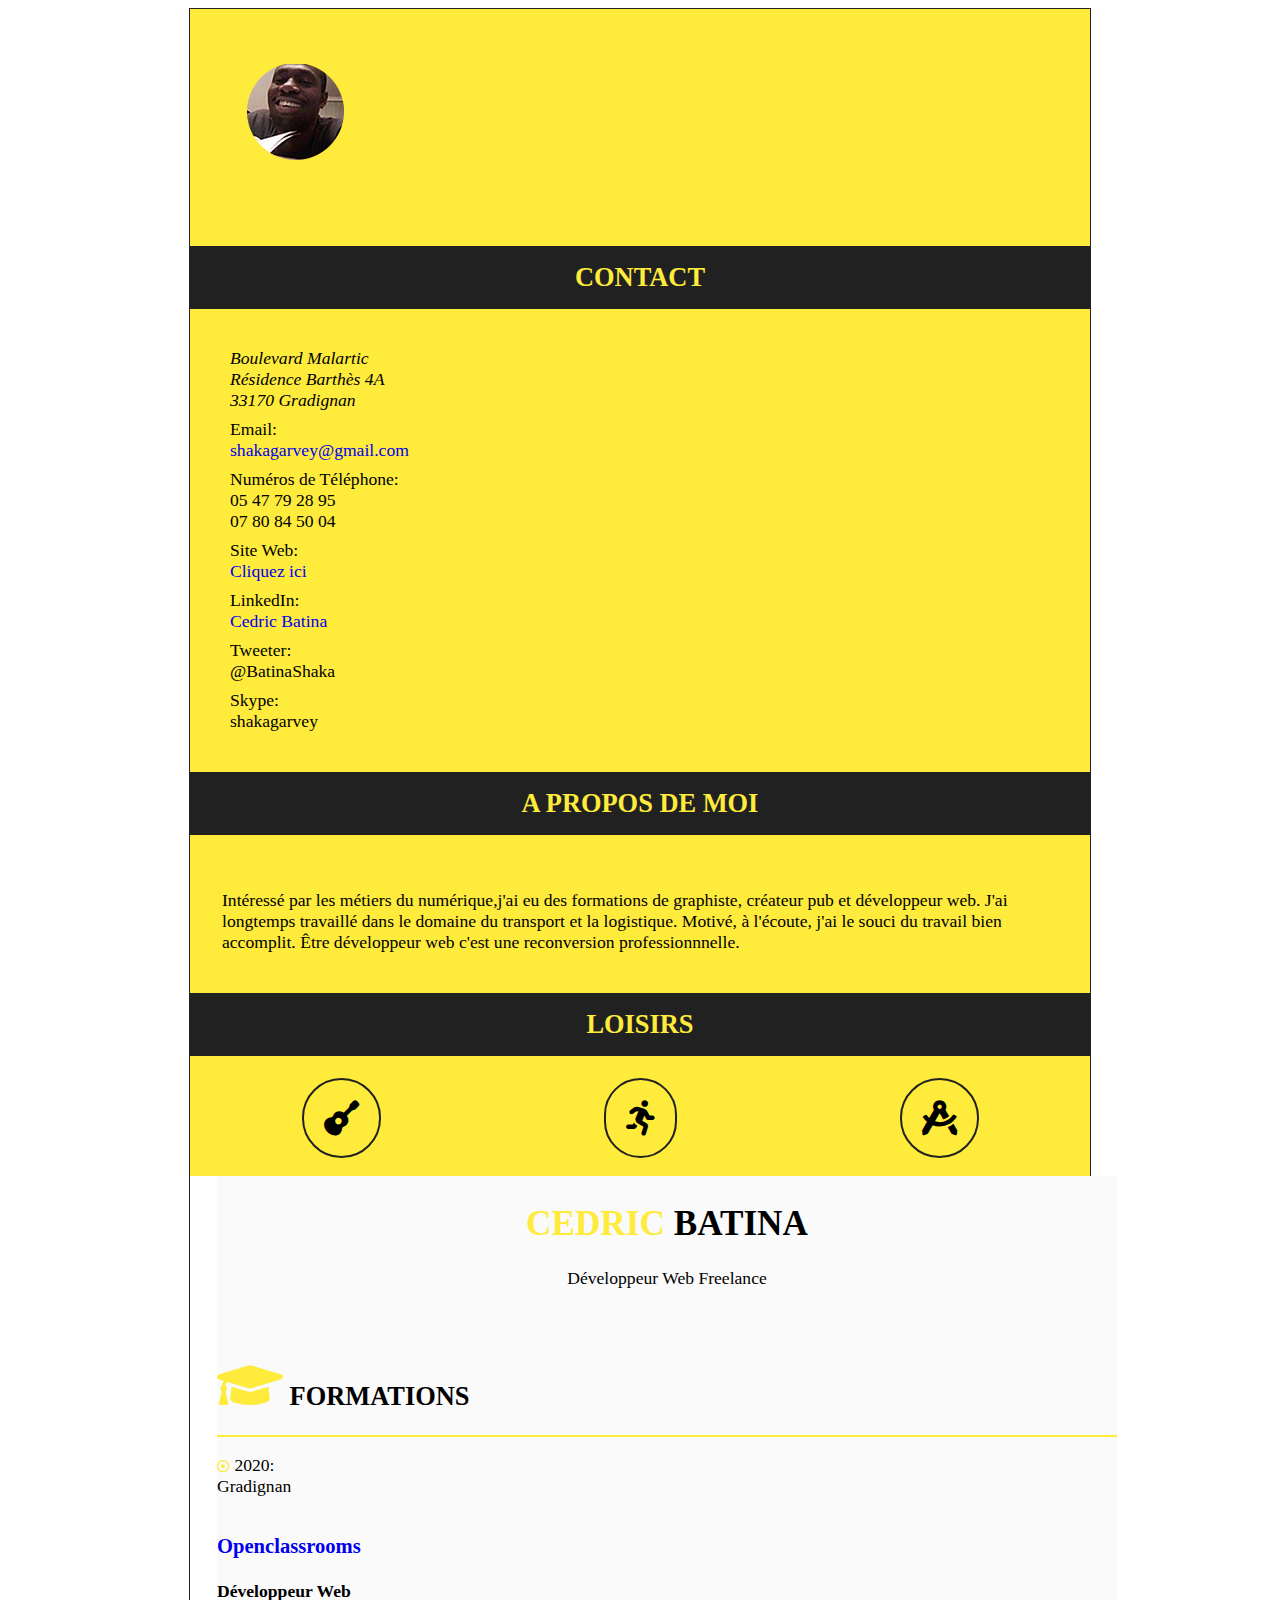
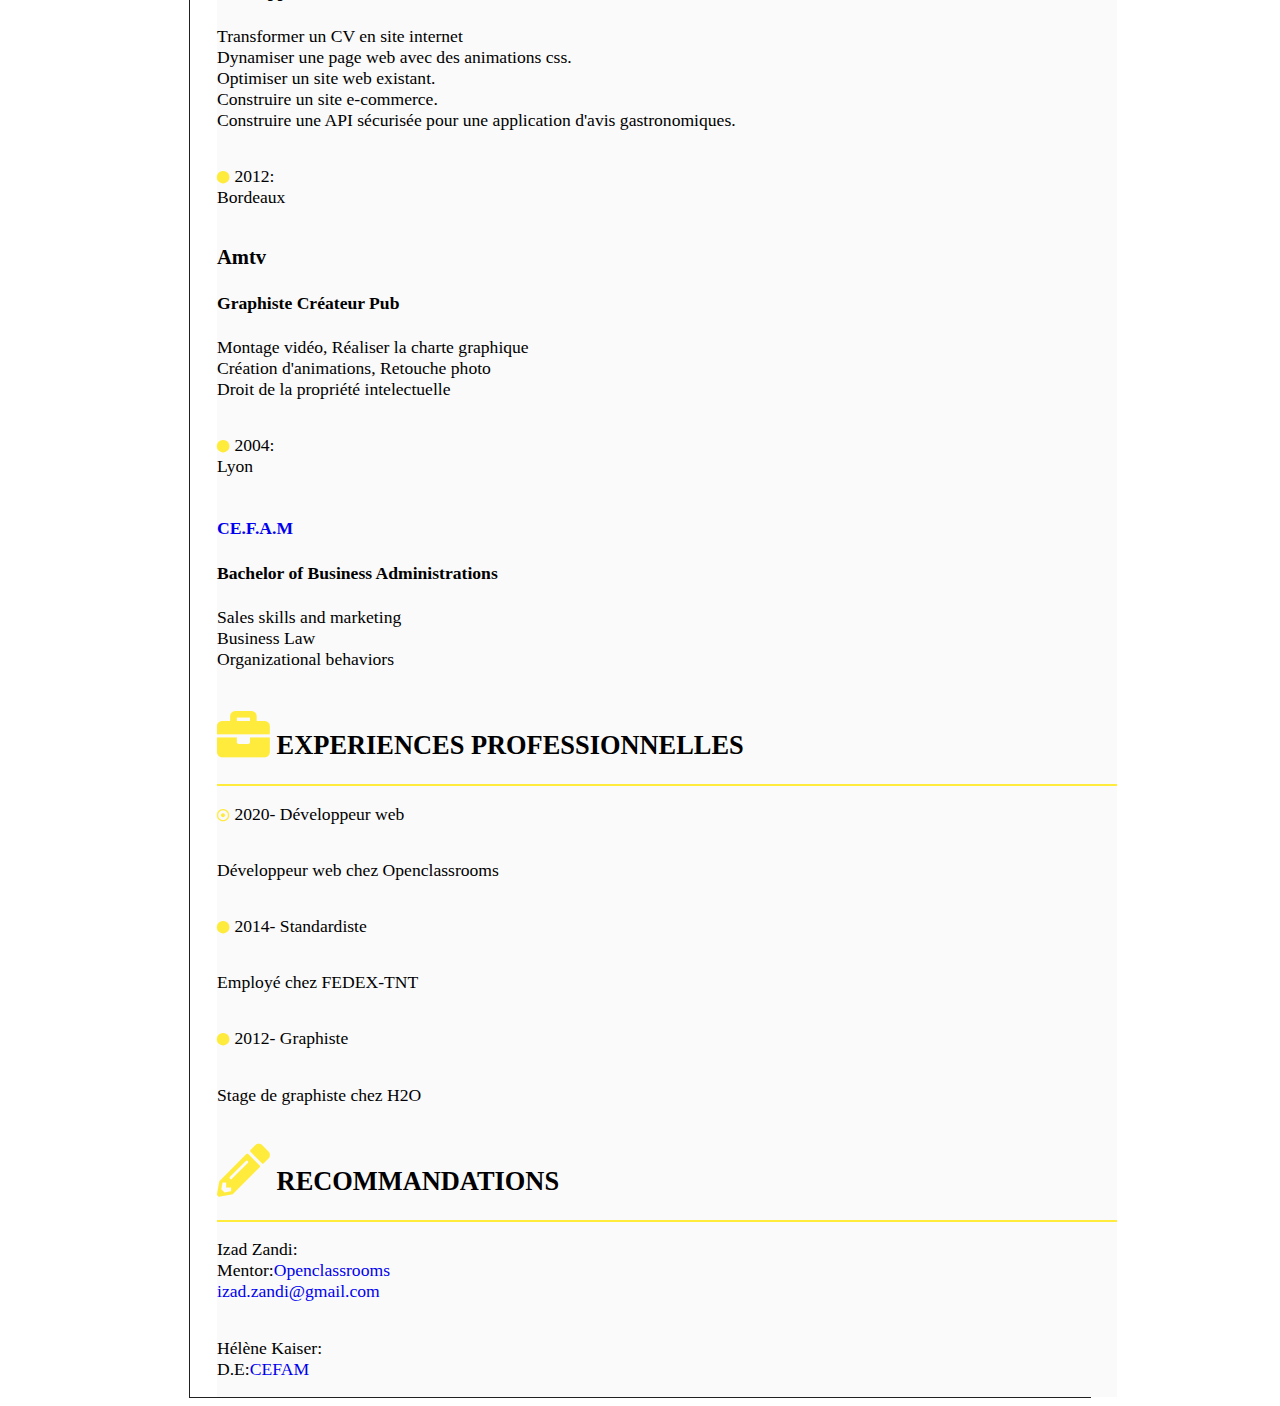
==== index.html @ cf8fa0cb "second commit" ====
<!DOCTYPE html>
<html lang ="fr">

<head>
    <!--mon head-->
    <meta charset="utf-8"/>
    <!--metatags pour facebook-->
    <meta property="og:title" content="Cedric Batina Développeur web freelance" />
    <meta property="og:type" content="CV responsive" />
    <meta property="og:url" content="http://cedricbatina.github.io/P2_Batina_Cedric" />
    <meta property="og:image" content="http://cedricbatina.com/ma_photo_mini.jpg" />
    <meta property="og:description" content="Développeur Web Freelance CV" />
    <!--metatags pour tweeter-->
    <meta name="twitter:card" content="Cedric Batina">
    <meta name="twitter:site" content="@publisher_handle">
    <meta name="twitter:title" content="Cedric Batina Développeur Web Freelance">
    <meta name="twitter:description" content="Cedric Batina CV responsive Développeur Web Graphiste Créateur Pub">
    <meta name="twitter:creator" content="@author_handle">
    <meta name="twitter:image" content="http://www.cedricbatina.com/ma_ photo_mini.jpg">    
    <meta name="viewport" content="width=device-width, initial scale=1.0">
    <link rel="stylesheet" href="https://fonts.googleapis.com.com/css?family=Open+Sans:300,400,600,700&display=swap">
    <link rel="stylesheet" media="screen and (max-width:700px)" href="min.css" />
    <link rel="stylesheet" media="screen and (min-width:700px) and (max-width:1280px)" href="med.css" />
    <link rel="stylesheet" href="max.css" />
    <link rel="stylesheet" href="all.min.css" />
    <link rel="stylesheet" href="https://use.fontawesome.com/releases/v5.13.0/css/all.css" />

    <title>Responsive CV</title>

    </head>
    <body>
        <div id="container">
               <div class="section">
                   <header>
                <h1><strong>CEDRIC</strong> BATINA</h1><p><span>Dévelo</span>ppeur Web Freelance</p>
                   </header>
                    <div id="formations"><!--sous-partie formation-->
                            <h2><i class="fas fa-graduation-cap fa-2x"></i>  FORMATIONS</h2>
                        <div class="form">
                            <div class="openclassrooms">
                                <div class="annee"><p><i class="far fa-dot-circle"></i>  2020:<br/>Gradignan</p></div>
                                <div class="ecole"><a href="https://www.openclassrooms.com"><h3>Openclassrooms</h3></a>
                                    <h4>Développeur Web</h4>
                                <P>Transformer un CV en site internet<br/>Dynamiser une page web avec des animations css.<br/>
                                    Optimiser un site web existant.<br/>Construire un site e-commerce.<br/>
                                    Construire une API sécurisée pour une application d'avis gastronomiques.</P></div>
                               </div>
                               <div class="amtv">
                                <div class="annee"><P><i class="fas fa-circle"></i>  2012:<br/>Bordeaux</P></div>
                                <div class="ecole"><h3>Amtv</h3> <h4>Graphiste Créateur Pub</h4><p>Montage vidéo, Réaliser la charte graphique<br/>
                                    Création d'animations, Retouche photo<br/>Droit de la propriété intelectuelle</p></div>
                            </div>
                            <div class="cefam">
                                <div class="annee"><p><i class="fas fa-circle"></i>  2004:<br/>Lyon</p></div>
                                <div class="ecole"><h4><a href="https://www.cefam.fr"><abbr title="Centre Franco-Américain de Management">CE.F.A.M</abbr></a>
                                     </h3><h4>Bachelor of Business Administrations</h4>
                                    <p>Sales skills and marketing<br/>Business Law<br/>Organizational behaviors</p>
                                </div>
                              </div>
                        </div>
                    </div>
                    <div id="experiences"><!--sous-parties:experiences-->
                         <h2><i class="fas fa-briefcase fa-2x"></i>     EXPERIENCES PROFESSIONNELLES</h2>
                            <div class="pro1">
                                <div class="annee"><p><i class="far fa-dot-circle"></i>  2020- Développeur web</p></div>
                                <div class="ecole"><p>Développeur web chez Openclassrooms</p></div>                    
                            </div>
                            <div class="pro2">
                                <div class="annee"><p><i class="fas fa-circle"></i>  2014- Standardiste</p></div>
                                <div class="ecole"><p>Employé chez FEDEX-TNT</p></div>
                            </div>
                            <div class="pro3">
                                <div class="annee"><p><i class="fas fa-circle"></i>  2012- Graphiste</p></div>
                                <div class="ecole"><p>Stage de graphiste chez H2O</p></div>
                            </div>
                    </div><!--fin de la sous-partie:expériences-->
                    <div id="recommandations"><!--sous-partie:recommandations-->
                        <h2><i class="fas fa-pencil-alt fa-2x"></i>     RECOMMANDATIONS</h2>
                        <div class="mentors">
                        <div class="gaetan"><p>Izad Zandi:<br/>Mentor:<a href="https//:www.openclassrooms.com">Openclassrooms</a><br/>
                            <a href="mailto:izad.zandi@gmail.com" target="_blank">izad.zandi@gmail.com</a></p></div>
                        <div class="syl"><p>Hélène Kaiser:<br/>D.E:<a href="https//:www.cefam.fr">CEFAM</a></p></div>
                    </div>
                </div><!--fin de sous-partie:recommandations-->
                </div>

                <div class="aside"><!--partie aside-->
                <header>
            <div class="photo"><a href="images/ma_photo_mini.jpg"><img src="images/ma_photo_mini.png" alt="ma photo"></a></div>
                   </header>
                   <h2>CONTACT</h2>

                <div class="contact">
                    <p>
                        <ul>
                            <li><address>Boulevard Malartic<br/>Résidence Barthès 4A<br/>33170 Gradignan</address></li>
                            <li>Email:<br/><a href="mailto:shakagarvey.com" target="_blank">shakagarvey@gmail.com</a></li>
                            <li>Numéros de Téléphone:<br/>05 47 79 28 95<br/>07 80 84 50 04</li>
                            <li>Site Web:<br/><a href="https://cedricbatina.github.io/P2_Batina_Cedric">Cliquez ici</a></li>
                            <li>LinkedIn:<br/><a href="https://www.linkedin.com/in/cédric-batina-6b17b31a7">Cedric Batina</a></li>
                            <li>Tweeter:<br/>@BatinaShaka</li>
                            <li>Skype:<br/>shakagarvey</li>                            
                        </ul>
                    </p>
                </div><!--fin de contact-->

                <h2>A PROPOS DE MOI</h2>

                <div class="propos">
                          
                    <p>Intéressé par les métiers du numérique,j'ai eu des formations
                     de graphiste, créateur pub et développeur web. J'ai longtemps travaillé
                     dans le domaine du transport et la logistique. Motivé, à l'écoute, j'ai
                     le souci du travail bien accomplit. Être développeur web c'est une 
                     reconversion professionnnelle.</p>
                    </div>
                    <h2>LOISIRS</h2>
                <div class="loisirs">

                    <div class="guitar"><i class="fas fa-guitar fa-2x"></i></div>
                    <div class="running"><i class="fas fa-running fa-2x"></i></div>
                    <div class="compass"><i class="fas fa-drafting-compass fa-2x"></i></div>
            </div>           
            <!--fin de aside-->

               </div>
        </div>

    </body>
</html>
---- min.css ----
@media screen and (max-width:700px){
    #container{
        border: .5px solid #212121;
        width: auto;
        margin: auto;
        display: flex;
        flex-direction: column-reverse;
        font-size: 1.1rem;
        }
    header
    {
    text-align: center;
    padding: 5px;
    }
    .photo
    {
            text-align: left;
            padding: 50px;
    
        }
        .title{
            margin-left: 10rem;
        }
        strong{
            color: #ffeb3b;
        }
        span{
            text-decoration-color: #ffeb3b;
            text-decoration: none;
        }
    .section 
    {
        width: 100%;
        display: flex;
        flex-flow: column nowrap;
        background-color: #FAFAFA;
        margin-left: 3%;
        margin-right: 2rem;
    
    }
    
    ul{
        padding-right: 2rem;
        list-style: none;
        
    }
     a {
        text-decoration: none;
        }
     a:hover{
        background-color: #212121;
        color: #ffeb3b;
    }
    .propos
     {
        flex-grow: 1;
        padding-right: 3rem;
        padding-left: 2rem;
        padding-top: 1rem;
    }
    .propos:nth-of-type(3){
    flex-grow: 1;
    }
    
    .loisirs {
        flex-shrink: 1;
        display: flex;
        flex-flow: row nowrap;
        justify-content: space-around;
        margin-bottom: 2%;
    }
    .loisirs:nth-of-type(4){
        flex-shrink: 1;
    }
    .guitar 
    {   padding:15px;
        border-radius: 15px;
        border: 1px solid black;
    }
    .running {
        padding: 15px;
        border-radius: 15px;
        border: 1px solid black;
    }
    .compass
    {   padding: 15px;
        border: 1px solid black;
        border-radius: 15px;
    }
    .aside{
        display: flex;
        flex-direction: column;
        background-color: #ffeb3b;
        width: 100%;
    }
    .aside > h2
    {
        background-color: #212121;
        color: #ffeb3b;
        padding: 1rem;
    }
    
    #formations{
        display: flex;
        flex-direction: column;
        margin-top: 3%;
    }
    #formations > h2 
    {
        text-align: left;
    }
    
    .form{
        border-top: 2px solid #ffeb3b;
        display: flex;
        flex-direction: column;
        }
    .openclassrooms{
            display: flex;
            flex-flow: column nowrap;
        }
        
    .amtv{
        display: flex;
        flex-flow: column nowrap;
    }
    .cefam{
        display: flex;
        flex-flow: column nowrap;
    }
    #experiences{
        display: flex;
        flex-direction: column;
    }
    .pro1{
        border-top: 2px solid #ffeb3b;
        display: flex;
        flex-flow: column nowrap;
    }
    .pro2{
        display: flex;
        flex-flow: column nowrap;
    }
    .pro3{
        display: flex;
        flex-flow: column nowrap;
    }
    #recommandations{
        display: flex;
        flex-direction: column;
        }
    .mentors{
            border-top: 2px solid #ffeb3b;
            display: flex;
            flex-flow: column nowrap;
        }
        .annee{
            width: 40%;
    
        }
        .ecole{
            width: 60%;
        }
        li{
            margin-bottom: .5rem;
        }
    .loisir{
    display: flex;
    flex-direction: row;
    justify-content: space-around;
    margin-bottom: 3rem;
    align-items: center;
    flex-shrink: 1;
    color:#212121;
        }
    
        .loisirs:nth-of-type(4) {
            flex-shrink: 1;
        }
        .guitar
        {
            border-radius: 40px;
            border: 2px solid #212121;
            padding: 20px;
        }
        .running
        {
            
            border-radius: 40px;
            border: 2px solid #212121;
            padding: 20px;
        }
        .compass{
            
            border-radius: 40px;
            border: 2px solid #212121;
            padding: 20px;
        }
        h2 > i
        {
         color: #ffeb3b;
    
        }
        .aside > h2
        {
        text-align: center;
        }
    p > i
    {
     font-size: .8rem;
     color: #ffeb3b;
    }
    
    abbr{
        text-decoration: none;
    }
    }
---- med.css ----
@media screen and (min-width:700px) and (max-width:1280px)
{
#container{
    border: .5px solid #212121;
    width: 900px;
    margin: auto;
    display: flex;
    flex-direction: column-reverse;
    font-size: 1.1rem;
    }
header
{
text-align: center;
padding: 5px;
}
.photo
{
        text-align: left;
        padding: 50px;

    }
    .title{
        margin-left: 10rem;
    }
    strong{
        color: #ffeb3b;
    }
    span{
        text-decoration-color: #ffeb3b;
        text-decoration: none;
    }
.section 
{
    width: 100%;
    display: flex;
    flex-flow: column nowrap;
    background-color: #FAFAFA;
    margin-left: 3%;
    margin-right: 2rem;

}

ul{
    padding-right: 2rem;
    list-style: none;
    
}
 a {
    text-decoration: none;
    }
 a:hover{
    background-color: #212121;
    color: #ffeb3b;
}
.propos
 {
    flex-grow: 1;
    padding-right: 3rem;
    padding-left: 2rem;
    padding-top: 1rem;
}
.propos:nth-of-type(3){
flex-grow: 1;
}

.loisirs {
    flex-shrink: 1;
    display: flex;
    flex-flow: row nowrap;
    justify-content: space-around;
    margin-bottom: 2%;
}
.loisirs:nth-of-type(4){
    flex-shrink: 1;
}
.guitar 
{   padding:15px;
    border-radius: 15px;
    border: 1px solid black;
}
.running {
    padding: 15px;
    border-radius: 15px;
    border: 1px solid black;
}
.compass
{   padding: 15px;
    border: 1px solid black;
    border-radius: 15px;
}
.aside{
    display: flex;
    flex-direction: column;
    background-color: #ffeb3b;
    width: 100%;
}
.aside > h2
{
    background-color: #212121;
    color: #ffeb3b;
    padding: 1rem;
}

#formations{
    display: flex;
    flex-direction: column;
    margin-top: 3%;
}
#formations > h2 
{
    text-align: left;
}

.form{
    border-top: 2px solid #ffeb3b;
    display: flex;
    flex-direction: column;
    }
.openclassrooms{
        display: flex;
        flex-flow: column nowrap;
    }
    
.amtv{
    display: flex;
    flex-flow: column nowrap;
}
.cefam{
    display: flex;
    flex-flow: column nowrap;
}
#experiences{
    display: flex;
    flex-direction: column;
}
.pro1{
    border-top: 2px solid #ffeb3b;
    display: flex;
    flex-flow: column nowrap;
}
.pro2{
    display: flex;
    flex-flow: column nowrap;
}
.pro3{
    display: flex;
    flex-flow: column nowrap;
}
#recommandations{
    display: flex;
    flex-direction: column;
    }
.mentors{
        border-top: 2px solid #ffeb3b;
        display: flex;
        flex-flow: column nowrap;
    }
    .annee{
        width: 40%;

    }
    .ecole{
        width: 60%;
    }
    li{
        margin-bottom: .5rem;
    }
.loisir{
display: flex;
flex-direction: row;
justify-content: space-around;
margin-bottom: 3rem;
align-items: center;
flex-shrink: 1;
color:#212121;
    }

    .loisirs:nth-of-type(4) {
        flex-shrink: 1;
    }
    .guitar
    {
        border-radius: 40px;
        border: 2px solid #212121;
        padding: 20px;
    }
    .running
    {
        
        border-radius: 40px;
        border: 2px solid #212121;
        padding: 20px;
    }
    .compass{
        
        border-radius: 40px;
        border: 2px solid #212121;
        padding: 20px;
    }
    h2 > i
    {
     color: #ffeb3b;

    }
    .aside > h2
    {
    text-align: center;
    }
p > i
{
 font-size: .8rem;
 color: #ffeb3b;
}

abbr{
    text-decoration: none;
}
}
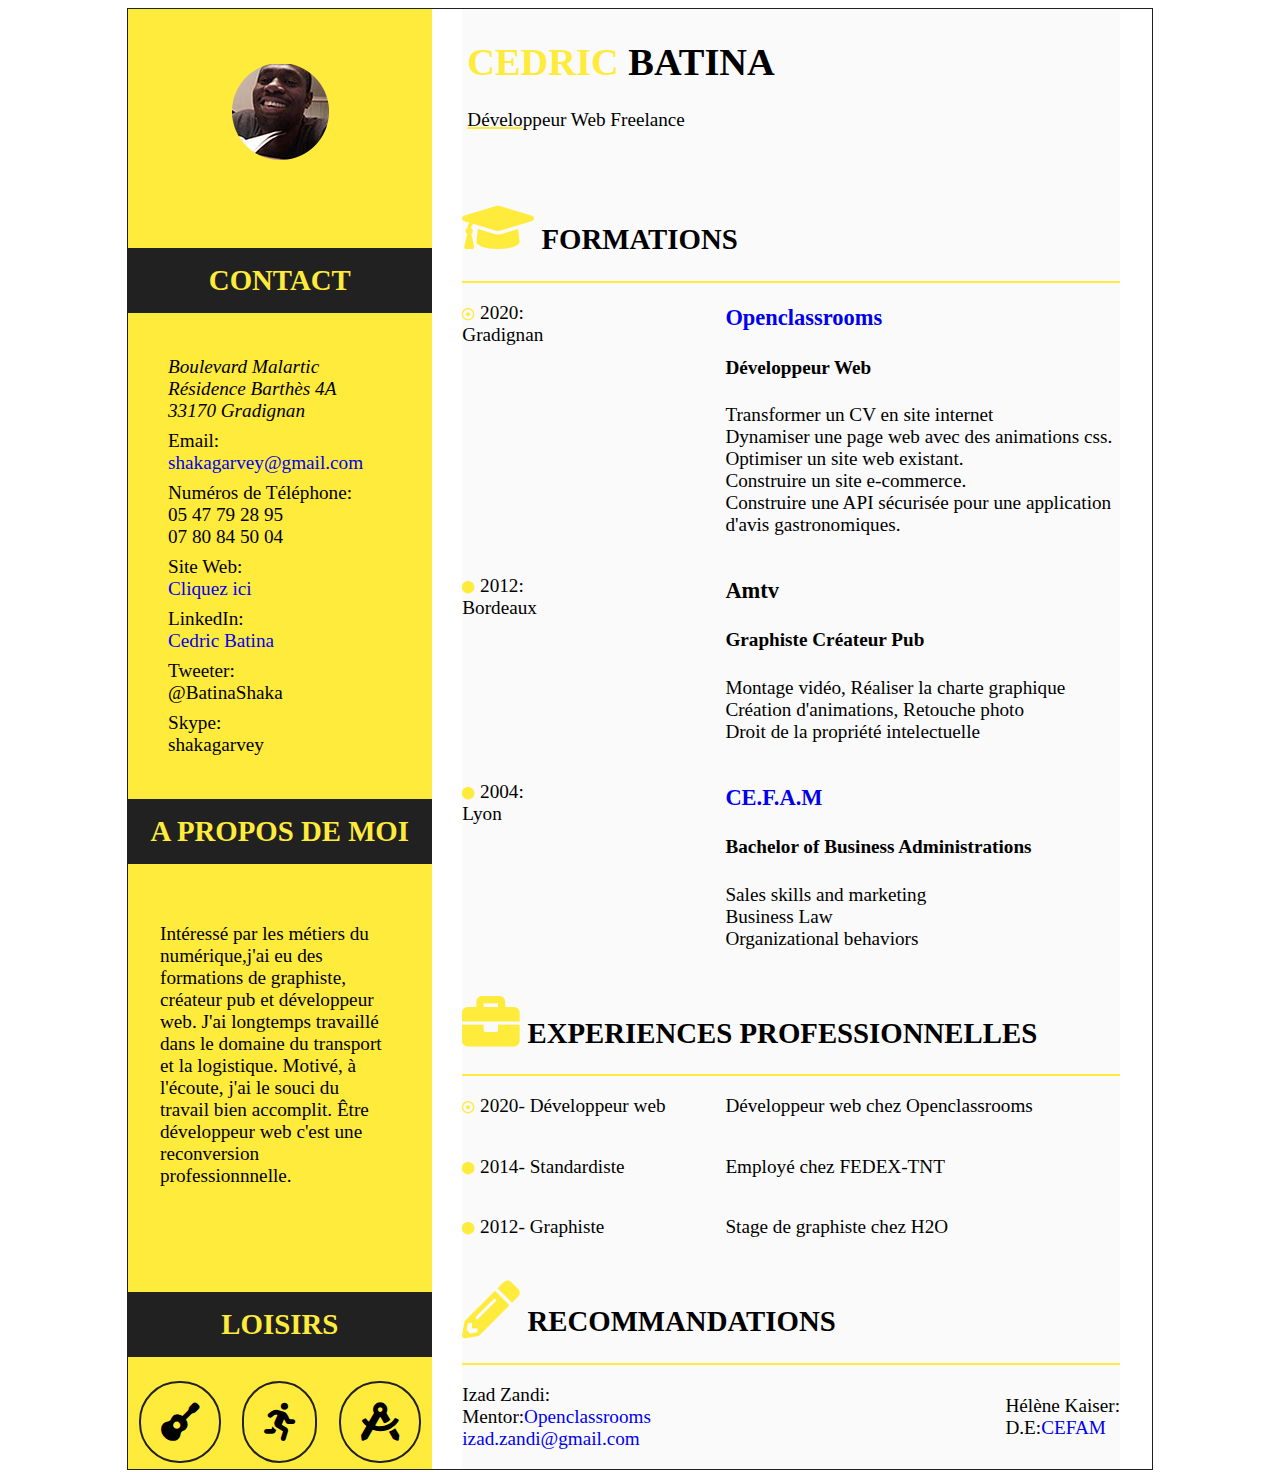
==== commit a84cfbce: "third commit" ====
--- a/index.html
+++ b/index.html
@@ -21,7 +21,7 @@
     <link rel="stylesheet" href="https://fonts.googleapis.com.com/css?family=Open+Sans:300,400,600,700&display=swap">
     <link rel="stylesheet" media="screen and (max-width:700px)" href="min.css" />
     <link rel="stylesheet" media="screen and (min-width:700px) and (max-width:1280px)" href="med.css" />
-    <link rel="stylesheet" href="max.css" />
+    <link rel="stylesheet" media="screen and (min-width:1280px)" href="max.css" />
     <link rel="stylesheet" href="all.min.css" />
     <link rel="stylesheet" href="https://use.fontawesome.com/releases/v5.13.0/css/all.css" />
 
@@ -52,8 +52,8 @@
                             </div>
                             <div class="cefam">
                                 <div class="annee"><p><i class="fas fa-circle"></i>  2004:<br/>Lyon</p></div>
-                                <div class="ecole"><h4><a href="https://www.cefam.fr"><abbr title="Centre Franco-Américain de Management">CE.F.A.M</abbr></a>
-                                     </h3><h4>Bachelor of Business Administrations</h4>
+                                <div class="ecole"><a href="https://www.cefam.fr"><h3><abbr title="Centre Franco-Américain de Management">CE.F.A.M</abbr></h3></a>
+                                    <h4>Bachelor of Business Administrations</h4>
                                     <p>Sales skills and marketing<br/>Business Law<br/>Organizational behaviors</p>
                                 </div>
                               </div>
@@ -91,7 +91,6 @@
                    <h2>CONTACT</h2>
 
                 <div class="contact">
-                    <p>
                         <ul>
                             <li><address>Boulevard Malartic<br/>Résidence Barthès 4A<br/>33170 Gradignan</address></li>
                             <li>Email:<br/><a href="mailto:shakagarvey.com" target="_blank">shakagarvey@gmail.com</a></li>
@@ -101,9 +100,7 @@
                             <li>Tweeter:<br/>@BatinaShaka</li>
                             <li>Skype:<br/>shakagarvey</li>                            
                         </ul>
-                    </p>
                 </div><!--fin de contact-->
-
                 <h2>A PROPOS DE MOI</h2>
 
                 <div class="propos">
--- a/min.css
+++ b/min.css
@@ -14,7 +14,7 @@
     }
     .photo
     {
-            text-align: left;
+            text-align: center;
             padding: 50px;
     
         }
@@ -25,8 +25,7 @@
             color: #ffeb3b;
         }
         span{
-            text-decoration-color: #ffeb3b;
-            text-decoration: none;
+            text-decoration: 2px solid #ffeb3b underline;
         }
     .section 
     {
--- a/max.css
+++ b/max.css
@@ -0,0 +1,226 @@
+@media screen and ( min-width:1280px){
+
+
+
+#container{
+    border: .5px solid #212121;
+    width: 1024px;
+    margin: auto;
+    display: flex;
+    flex-direction: row-reverse;
+    font-size: 1.2rem;
+    }
+header
+{
+text-align: left;
+padding: 5px;
+}
+.photo
+{
+        text-align: center;
+        padding: 50px;
+
+    }
+    .title{
+        margin-left: 10rem;
+    }
+    strong{
+        color: #ffeb3b;
+    }
+    span{
+        text-decoration: 2px solid #ffeb3b underline;
+    }
+
+.section 
+   {
+    width: 65%;
+    display: flex;
+    flex-flow: column nowrap;
+    background-color: #FAFAFA;
+    margin-left: 3%;
+    margin-right: 2rem;
+  }
+
+ul{
+    padding-right: 2rem;
+    list-style: none;
+}
+ a {
+    text-decoration: none;
+    }
+ a:hover{
+    background-color: #212121;
+    color: #ffeb3b;
+}
+.propos
+ {
+    flex-grow: 1;
+    padding-right: 3rem;
+    padding-left: 2rem;
+    padding-top: 1rem;
+}
+.propos:nth-of-type(3){
+flex-grow: 1;
+}
+
+.loisirs {
+    flex-shrink: 1;
+    display: flex;
+    flex-flow: row nowrap;
+    justify-content: space-around;
+    margin-bottom: 2%;
+}
+.loisirs:nth-of-type(4){
+    flex-shrink: 1;
+}
+.guitar 
+{   padding:15px;
+    border-radius: 15px;
+    border: 1px solid black;
+}
+.running {
+    padding: 15px;
+    border-radius: 15px;
+    border: 1px solid black;
+}
+.compass
+{   padding: 15px;
+    border: 1px solid black;
+    border-radius: 15px;
+}
+.aside{
+    display: flex;
+    flex-direction: column;
+    background-color: #ffeb3b;
+    width: 30%;
+}
+.aside > h2
+{
+    background-color: #212121;
+    color: #ffeb3b;
+    padding: 1rem;
+}
+
+#formations{
+    display: flex;
+    flex-direction: column;
+    margin-top: 3%;
+}
+#formations > h2 
+{
+    text-align: left;
+}
+
+.form{
+    border-top: 2px solid #ffeb3b;
+    display: flex;
+    flex-direction: column;
+    }
+.openclassrooms{
+        display: flex;
+        flex-flow: row nowrap;
+        justify-content: space-between;
+    }
+    
+.amtv{
+    display: flex;
+    flex-flow: row nowrap;
+    justify-content: space-between;
+}
+.cefam{
+    display: flex;
+    flex-flow: row nowrap;
+    justify-content: space-between;
+}
+#experiences{
+    display: flex;
+    flex-direction: column;
+}
+.pro1{
+    border-top: 2px solid #ffeb3b;
+    display: flex;
+    flex-flow: row nowrap;
+    justify-content: space-between;
+}
+.pro2{
+    display: flex;
+    flex-flow: row nowrap;
+    justify-content: space-between;
+}
+.pro3{
+    display: flex;
+    flex-flow: row nowrap;
+    justify-content: space-between;
+}
+#recommandations{
+    display: flex;
+    flex-direction: column;
+    }
+.mentors{
+        border-top: 2px solid #ffeb3b;
+        display: flex;
+        flex-flow: row nowrap;
+        justify-content: space-between;
+        align-items: center;
+    }
+    .annee{
+        width: 40%;
+
+    }
+    .ecole{
+        width: 60%;
+    }
+    li{
+        margin-bottom: .5rem;
+    }
+.loisir{
+display: flex;
+flex-direction: row;
+justify-content: space-around;
+margin-bottom: 3rem;
+align-items: center;
+flex-shrink: 1;
+color:#212121;
+    }
+
+    .loisirs:nth-of-type(4) {
+        flex-shrink: 1;
+    }
+    .guitar
+    {
+        border-radius: 40px;
+        border: 2px solid #212121;
+        padding: 20px;
+    }
+    .running
+    {
+        
+        border-radius: 40px;
+        border: 2px solid #212121;
+        padding: 20px;
+    }
+    .compass{
+        
+        border-radius: 40px;
+        border: 2px solid #212121;
+        padding: 20px;
+    }
+    h2 > i
+    {
+     color: #ffeb3b;
+
+    }
+    .aside > h2
+    {
+    text-align: center;
+    }
+p > i
+{
+ font-size: .8rem;
+ color: #ffeb3b;
+}
+
+abbr{
+    text-decoration: none;
+}
+}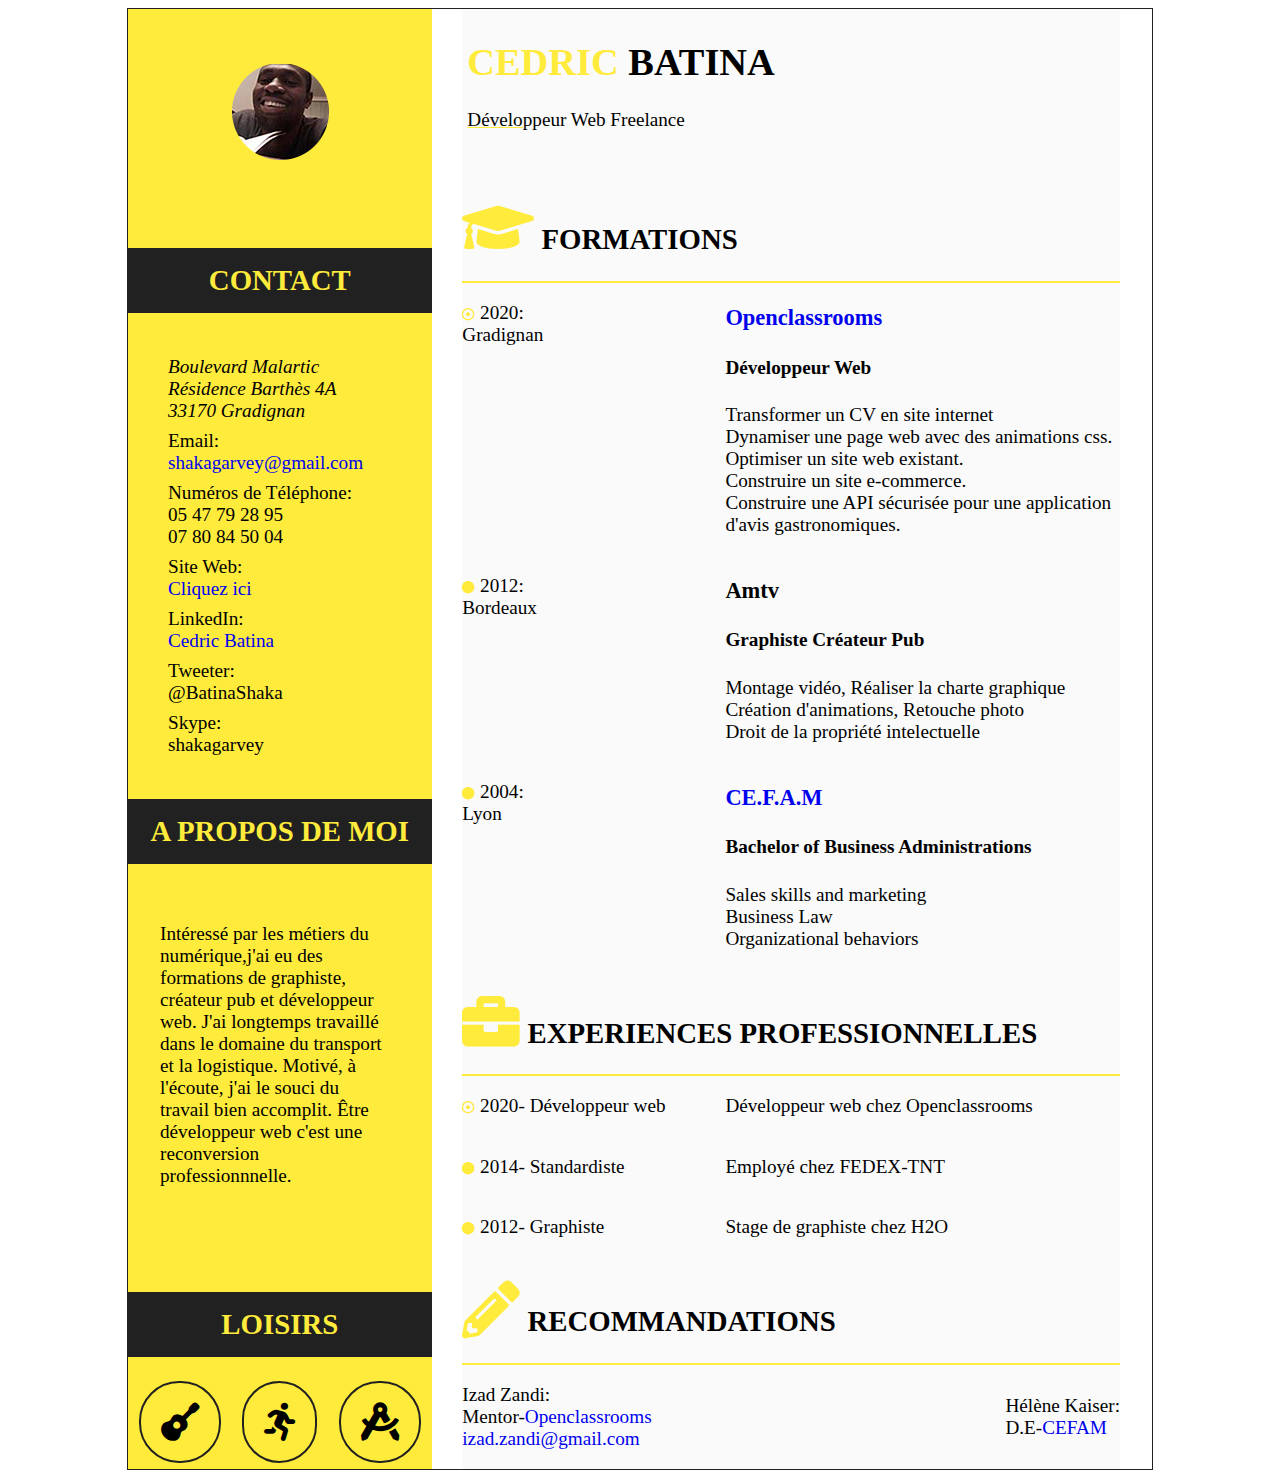
==== commit 14173657: "cleanse my folder" ====
--- a/index.html
+++ b/index.html
@@ -77,9 +77,9 @@
                     <div id="recommandations"><!--sous-partie:recommandations-->
                         <h2><i class="fas fa-pencil-alt fa-2x"></i>     RECOMMANDATIONS</h2>
                         <div class="mentors">
-                        <div class="gaetan"><p>Izad Zandi:<br/>Mentor:<a href="https//:www.openclassrooms.com">Openclassrooms</a><br/>
+                        <div class="gaetan"><p>Izad Zandi:<br/>Mentor-<a href="https//:www.openclassrooms.com">Openclassrooms</a><br/>
                             <a href="mailto:izad.zandi@gmail.com" target="_blank">izad.zandi@gmail.com</a></p></div>
-                        <div class="syl"><p>Hélène Kaiser:<br/>D.E:<a href="https//:www.cefam.fr">CEFAM</a></p></div>
+                        <div class="syl"><p>Hélène Kaiser:<br/>D.E-<a href="https//:www.cefam.fr">CEFAM</a></p></div>
                     </div>
                 </div><!--fin de sous-partie:recommandations-->
                 </div>
--- a/min.css
+++ b/min.css
@@ -1,6 +1,6 @@
 @media screen and (max-width:700px){
     #container{
-        border: .5px solid #212121;
+        border: .3px solid #212121;
         width: auto;
         margin: auto;
         display: flex;
@@ -25,7 +25,8 @@
             color: #ffeb3b;
         }
         span{
-            text-decoration: 2px solid #ffeb3b underline;
+            text-decoration-color: #ffeb3b;
+            text-decoration-line: underline;
         }
     .section 
     {
--- a/med.css
+++ b/med.css
@@ -1,7 +1,7 @@
 @media screen and (min-width:700px) and (max-width:1280px)
 {
 #container{
-    border: .5px solid #212121;
+    border: .3px solid #212121;
     width: 900px;
     margin: auto;
     display: flex;
@@ -15,7 +15,7 @@
 }
 .photo
 {
-        text-align: left;
+        text-align: center;
         padding: 50px;
 
     }
@@ -27,7 +27,7 @@
     }
     span{
         text-decoration-color: #ffeb3b;
-        text-decoration: none;
+        text-decoration-line: underline;
     }
 .section 
 {
@@ -123,11 +123,11 @@
     
 .amtv{
     display: flex;
-    flex-flow: column nowrap;
+    flex-flow: row nowrap;
 }
 .cefam{
     display: flex;
-    flex-flow: column nowrap;
+    flex-flow: row nowrap;
 }
 #experiences{
     display: flex;
@@ -136,15 +136,15 @@
 .pro1{
     border-top: 2px solid #ffeb3b;
     display: flex;
-    flex-flow: column nowrap;
+    flex-flow: row nowrap;
 }
 .pro2{
     display: flex;
-    flex-flow: column nowrap;
+    flex-flow: row nowrap;
 }
 .pro3{
     display: flex;
-    flex-flow: column nowrap;
+    flex-flow: row nowrap;
 }
 #recommandations{
     display: flex;
--- a/max.css
+++ b/max.css
@@ -3,7 +3,7 @@
 
 
 #container{
-    border: .5px solid #212121;
+    border: .3px solid #212121;
     width: 1024px;
     margin: auto;
     display: flex;
@@ -28,7 +28,8 @@
         color: #ffeb3b;
     }
     span{
-        text-decoration: 2px solid #ffeb3b underline;
+        text-decoration-color: #ffeb3b;
+        text-decoration-line: underline;
     }
 
 .section 
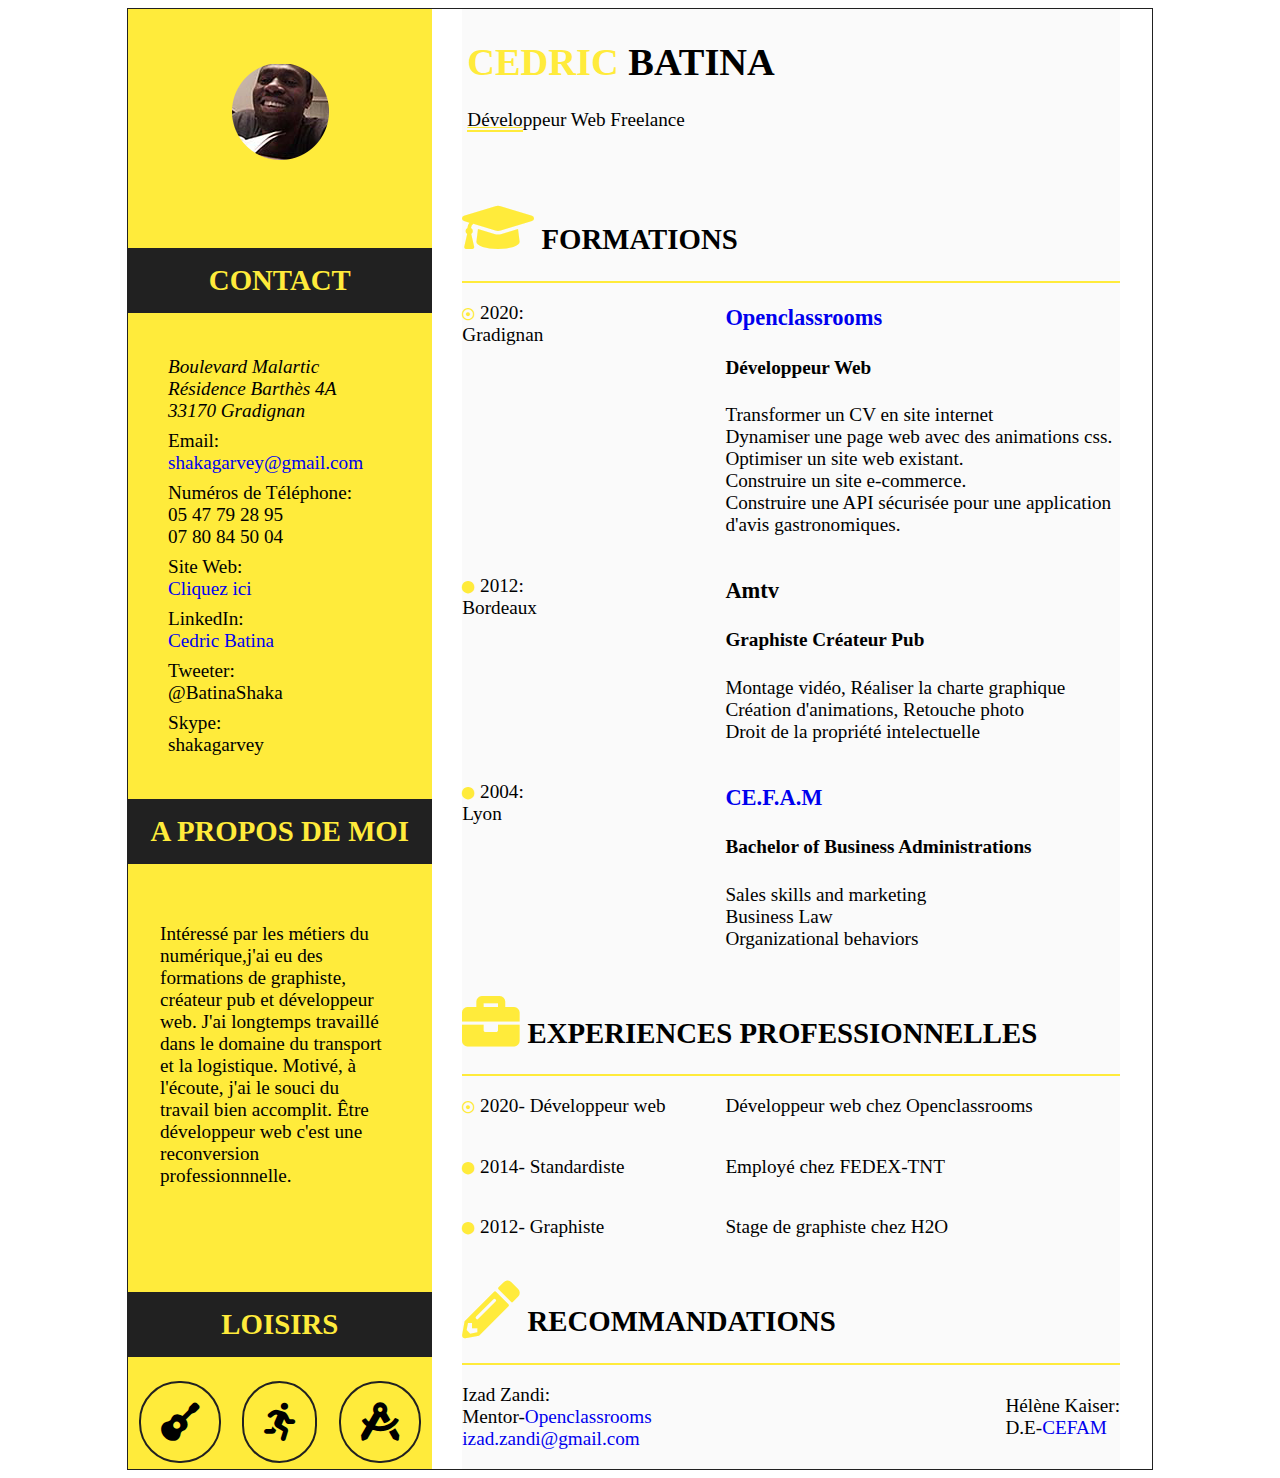
==== commit 0b4a4ccf: "committing again" ====
--- a/index.html
+++ b/index.html
@@ -1,9 +1,9 @@
 <!DOCTYPE html>
-<html lang ="fr">
+<html lang="fr">
 
 <head>
     <!--mon head-->
-    <meta charset="utf-8"/>
+    <meta charset="utf-8" />
     <!--metatags pour facebook-->
     <meta property="og:title" content="Cedric Batina Développeur web freelance" />
     <meta property="og:type" content="CV responsive" />
@@ -16,7 +16,7 @@
     <meta name="twitter:title" content="Cedric Batina Développeur Web Freelance">
     <meta name="twitter:description" content="Cedric Batina CV responsive Développeur Web Graphiste Créateur Pub">
     <meta name="twitter:creator" content="@author_handle">
-    <meta name="twitter:image" content="http://www.cedricbatina.com/ma_ photo_mini.jpg">    
+    <meta name="twitter:image" content="http://www.cedricbatina.com/ma_ photo_mini.jpg">
     <meta name="viewport" content="width=device-width, initial scale=1.0">
     <link rel="stylesheet" href="https://fonts.googleapis.com.com/css?family=Open+Sans:300,400,600,700&display=swap">
     <link rel="stylesheet" media="screen and (max-width:700px)" href="min.css" />
@@ -27,101 +27,146 @@
 
     <title>Responsive CV</title>
 
-    </head>
-    <body>
-        <div id="container">
-               <div class="section">
-                   <header>
-                <h1><strong>CEDRIC</strong> BATINA</h1><p><span>Dévelo</span>ppeur Web Freelance</p>
-                   </header>
-                    <div id="formations"><!--sous-partie formation-->
-                            <h2><i class="fas fa-graduation-cap fa-2x"></i>  FORMATIONS</h2>
-                        <div class="form">
-                            <div class="openclassrooms">
-                                <div class="annee"><p><i class="far fa-dot-circle"></i>  2020:<br/>Gradignan</p></div>
-                                <div class="ecole"><a href="https://www.openclassrooms.com"><h3>Openclassrooms</h3></a>
-                                    <h4>Développeur Web</h4>
-                                <P>Transformer un CV en site internet<br/>Dynamiser une page web avec des animations css.<br/>
-                                    Optimiser un site web existant.<br/>Construire un site e-commerce.<br/>
-                                    Construire une API sécurisée pour une application d'avis gastronomiques.</P></div>
-                               </div>
-                               <div class="amtv">
-                                <div class="annee"><P><i class="fas fa-circle"></i>  2012:<br/>Bordeaux</P></div>
-                                <div class="ecole"><h3>Amtv</h3> <h4>Graphiste Créateur Pub</h4><p>Montage vidéo, Réaliser la charte graphique<br/>
-                                    Création d'animations, Retouche photo<br/>Droit de la propriété intelectuelle</p></div>
-                            </div>
-                            <div class="cefam">
-                                <div class="annee"><p><i class="fas fa-circle"></i>  2004:<br/>Lyon</p></div>
-                                <div class="ecole"><a href="https://www.cefam.fr"><h3><abbr title="Centre Franco-Américain de Management">CE.F.A.M</abbr></h3></a>
-                                    <h4>Bachelor of Business Administrations</h4>
-                                    <p>Sales skills and marketing<br/>Business Law<br/>Organizational behaviors</p>
-                                </div>
-                              </div>
+</head>
+<body>
+    <main id="container">
+        <section class="section">
+            <header>
+                <h1><strong>CEDRIC</strong> BATINA</h1>
+                <p><span>Dévelo</span>ppeur Web Freelance</p>
+            </header>
+            <div id="formations">
+                <!--sous-partie formation-->
+                <h2><i class="fas fa-graduation-cap fa-2x"></i> FORMATIONS</h2>
+                <div class="form">
+                    <div class="openclassrooms">
+                        <div class="annee">
+                            <p><i class="far fa-dot-circle"></i> 2020:<br />Gradignan</p>
+                        </div>
+                        <div class="ecole"><a href="https://www.openclassrooms.com">
+                                <h3>Openclassrooms</h3>
+                            </a>
+                            <h4>Développeur Web</h4>
+                            <P>Transformer un CV en site internet<br />Dynamiser une page web avec des animations
+                                css.<br />
+                                Optimiser un site web existant.<br />Construire un site e-commerce.<br />
+                                Construire une API sécurisée pour une application d'avis gastronomiques.</P>
                         </div>
                     </div>
-                    <div id="experiences"><!--sous-parties:experiences-->
-                         <h2><i class="fas fa-briefcase fa-2x"></i>     EXPERIENCES PROFESSIONNELLES</h2>
-                            <div class="pro1">
-                                <div class="annee"><p><i class="far fa-dot-circle"></i>  2020- Développeur web</p></div>
-                                <div class="ecole"><p>Développeur web chez Openclassrooms</p></div>                    
-                            </div>
-                            <div class="pro2">
-                                <div class="annee"><p><i class="fas fa-circle"></i>  2014- Standardiste</p></div>
-                                <div class="ecole"><p>Employé chez FEDEX-TNT</p></div>
-                            </div>
-                            <div class="pro3">
-                                <div class="annee"><p><i class="fas fa-circle"></i>  2012- Graphiste</p></div>
-                                <div class="ecole"><p>Stage de graphiste chez H2O</p></div>
-                            </div>
-                    </div><!--fin de la sous-partie:expériences-->
-                    <div id="recommandations"><!--sous-partie:recommandations-->
-                        <h2><i class="fas fa-pencil-alt fa-2x"></i>     RECOMMANDATIONS</h2>
-                        <div class="mentors">
-                        <div class="gaetan"><p>Izad Zandi:<br/>Mentor-<a href="https//:www.openclassrooms.com">Openclassrooms</a><br/>
-                            <a href="mailto:izad.zandi@gmail.com" target="_blank">izad.zandi@gmail.com</a></p></div>
-                        <div class="syl"><p>Hélène Kaiser:<br/>D.E-<a href="https//:www.cefam.fr">CEFAM</a></p></div>
+                    <div class="amtv">
+                        <div class="annee">
+                            <P><i class="fas fa-circle"></i> 2012:<br />Bordeaux</P>
+                        </div>
+                        <div class="ecole">
+                            <h3>Amtv</h3>
+                            <h4>Graphiste Créateur Pub</h4>
+                            <p>Montage vidéo, Réaliser la charte graphique<br />
+                                Création d'animations, Retouche photo<br />Droit de la propriété intelectuelle</p>
+                        </div>
                     </div>
-                </div><!--fin de sous-partie:recommandations-->
+                    <div class="cefam">
+                        <div class="annee">
+                            <p><i class="fas fa-circle"></i> 2004:<br />Lyon</p>
+                        </div>
+                        <div class="ecole"><a href="https://www.cefam.fr">
+                                <h3><abbr title="Centre Franco-Américain de Management">CE.F.A.M</abbr></h3>
+                            </a>
+                            <h4>Bachelor of Business Administrations</h4>
+                            <p>Sales skills and marketing<br />Business Law<br />Organizational behaviors</p>
+                        </div>
+                    </div>
                 </div>
+            </div>
+            <div id="experiences">
+                <!--sous-parties:experiences-->
+                <h2><i class="fas fa-briefcase fa-2x"></i> EXPERIENCES PROFESSIONNELLES</h2>
+                <div class="pro1">
+                    <div class="annee">
+                        <p><i class="far fa-dot-circle"></i> 2020- Développeur web</p>
+                    </div>
+                    <div class="ecole">
+                        <p>Développeur web chez Openclassrooms</p>
+                    </div>
+                </div>
+                <div class="pro2">
+                    <div class="annee">
+                        <p><i class="fas fa-circle"></i> 2014- Standardiste</p>
+                    </div>
+                    <div class="ecole">
+                        <p>Employé chez FEDEX-TNT</p>
+                    </div>
+                </div>
+                <div class="pro3">
+                    <div class="annee">
+                        <p><i class="fas fa-circle"></i> 2012- Graphiste</p>
+                    </div>
+                    <div class="ecole">
+                        <p>Stage de graphiste chez H2O</p>
+                    </div>
+                </div>
+            </div>
+            <!--fin de la sous-partie:expériences-->
+            <div id="recommandations">
+                <!--sous-partie:recommandations-->
+                <h2><i class="fas fa-pencil-alt fa-2x"></i> RECOMMANDATIONS</h2>
+                <div class="mentors">
+                    <div class="gaetan">
+                        <p>Izad Zandi:<br />Mentor-<a href="https//:www.openclassrooms.com">Openclassrooms</a><br />
+                            <a href="mailto:izad.zandi@gmail.com" target="_blank">izad.zandi@gmail.com</a></p>
+                    </div>
+                    <div class="syl">
+                        <p>Hélène Kaiser:<br />D.E-<a href="https//:www.cefam.fr">CEFAM</a></p>
+                    </div>
+                </div>
+            </div>
+            <!--fin de sous-partie:recommandations-->
+        </section>
 
-                <div class="aside"><!--partie aside-->
-                <header>
-            <div class="photo"><a href="images/ma_photo_mini.jpg"><img src="images/ma_photo_mini.png" alt="ma photo"></a></div>
-                   </header>
-                   <h2>CONTACT</h2>
+        <section class="aside">
+            <!--partie aside-->
+            <header>
+                <div class="photo"><a href="images/ma_photo_mini.jpg"><img src="images/ma_photo_mini.png"
+                            alt="ma photo"></a></div>
+            </header>
+            <h2>CONTACT</h2>
 
-                <div class="contact">
-                        <ul>
-                            <li><address>Boulevard Malartic<br/>Résidence Barthès 4A<br/>33170 Gradignan</address></li>
-                            <li>Email:<br/><a href="mailto:shakagarvey.com" target="_blank">shakagarvey@gmail.com</a></li>
-                            <li>Numéros de Téléphone:<br/>05 47 79 28 95<br/>07 80 84 50 04</li>
-                            <li>Site Web:<br/><a href="https://cedricbatina.github.io/P2_Batina_Cedric">Cliquez ici</a></li>
-                            <li>LinkedIn:<br/><a href="https://www.linkedin.com/in/cédric-batina-6b17b31a7">Cedric Batina</a></li>
-                            <li>Tweeter:<br/>@BatinaShaka</li>
-                            <li>Skype:<br/>shakagarvey</li>                            
-                        </ul>
-                </div><!--fin de contact-->
-                <h2>A PROPOS DE MOI</h2>
+            <div class="contact">
+                <ul>
+                    <li>
+                        <address>Boulevard Malartic<br />Résidence Barthès 4A<br />33170 Gradignan</address>
+                    </li>
+                    <li>Email:<br /><a href="mailto:shakagarvey.com" target="_blank">shakagarvey@gmail.com</a></li>
+                    <li>Numéros de Téléphone:<br />05 47 79 28 95<br />07 80 84 50 04</li>
+                    <li>Site Web:<br /><a href="https://cedricbatina.github.io/P2_Batina_Cedric">Cliquez ici</a></li>
+                    <li>LinkedIn:<br /><a href="https://www.linkedin.com/in/cédric-batina-6b17b31a7">Cedric Batina</a>
+                    </li>
+                    <li>Tweeter:<br />@BatinaShaka</li>
+                    <li>Skype:<br />shakagarvey</li>
+                </ul>
+            </div>
+            <!--fin de contact-->
+            <h2>A PROPOS DE MOI</h2>
 
-                <div class="propos">
-                          
-                    <p>Intéressé par les métiers du numérique,j'ai eu des formations
-                     de graphiste, créateur pub et développeur web. J'ai longtemps travaillé
-                     dans le domaine du transport et la logistique. Motivé, à l'écoute, j'ai
-                     le souci du travail bien accomplit. Être développeur web c'est une 
-                     reconversion professionnnelle.</p>
-                    </div>
-                    <h2>LOISIRS</h2>
-                <div class="loisirs">
+            <div class="propos">
 
-                    <div class="guitar"><i class="fas fa-guitar fa-2x"></i></div>
-                    <div class="running"><i class="fas fa-running fa-2x"></i></div>
-                    <div class="compass"><i class="fas fa-drafting-compass fa-2x"></i></div>
-            </div>           
+                <p>Intéressé par les métiers du numérique,j'ai eu des formations
+                    de graphiste, créateur pub et développeur web. J'ai longtemps travaillé
+                    dans le domaine du transport et la logistique. Motivé, à l'écoute, j'ai
+                    le souci du travail bien accomplit. Être développeur web c'est une
+                    reconversion professionnnelle.</p>
+            </div>
+            <h2>LOISIRS</h2>
+            <div class="loisirs">
+
+                <div class="guitar"><i class="fas fa-guitar fa-2x"></i></div>
+                <div class="running"><i class="fas fa-running fa-2x"></i></div>
+                <div class="compass"><i class="fas fa-drafting-compass fa-2x"></i></div>
+            </div>
             <!--fin de aside-->
 
-               </div>
-        </div>
+        </section>
+    </main>
 
-    </body>
+</body>
+
 </html>--- a/med.css
+++ b/med.css
@@ -118,7 +118,7 @@
     }
 .openclassrooms{
         display: flex;
-        flex-flow: column nowrap;
+        flex-flow: row nowrap;
     }
     
 .amtv{
--- a/max.css
+++ b/max.css
@@ -28,8 +28,7 @@
         color: #ffeb3b;
     }
     span{
-        text-decoration-color: #ffeb3b;
-        text-decoration-line: underline;
+        border-bottom: 2px solid #ffeb3b;
     }
 
 .section 
